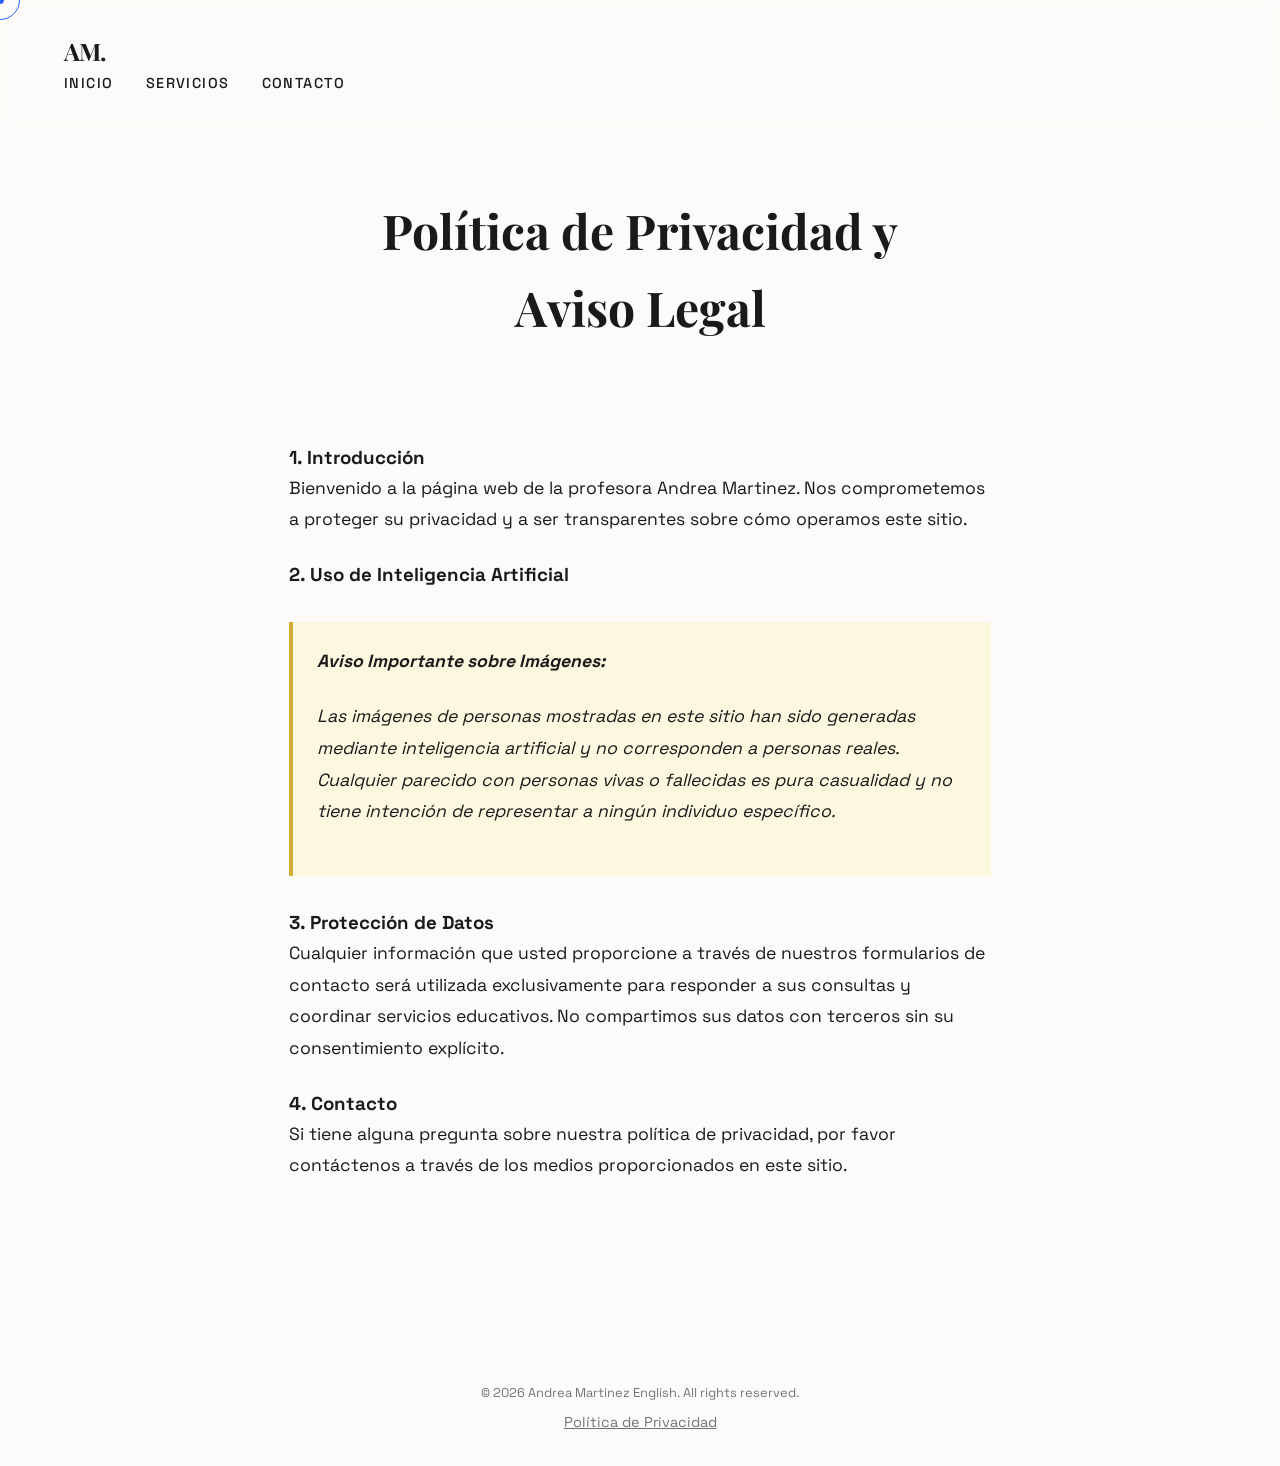
==== privacidad.html @ e74ed4f0 "Add files via upload" ====
<!DOCTYPE html>
<html lang="es">

<head>
    <meta charset="UTF-8">
    <meta name="viewport" content="width=device-width, initial-scale=1.0">
    <title>Política de Privacidad | Andrea Martinez</title>
    <link rel="preconnect" href="https://fonts.googleapis.com">
    <link rel="preconnect" href="https://fonts.gstatic.com" crossorigin>
    <link
        href="https://fonts.googleapis.com/css2?family=Playfair+Display:ital,wght@0,400;0,700;1,400&family=Space+Grotesk:wght@300;400;500;700&display=swap"
        rel="stylesheet">
    <link rel="stylesheet" href="css/style.css">
    <style>
        .privacy-section {
            padding: 12rem 0 6rem;
            min-height: 80vh;
        }

        .privacy-content {
            max-width: 800px;
            margin: 0 auto;
            background: var(--bg-color-light, rgba(255, 255, 255, 0.05));
            padding: 3rem;
            border-radius: 1rem;
            border: 1px solid rgba(255, 255, 255, 0.1);
        }

        .privacy-text p {
            margin-bottom: 1.5rem;
            line-height: 1.8;
            font-size: 1.1rem;
            color: var(--text-color, #333);
        }

        .ai-disclaimer {
            background-color: rgba(255, 215, 0, 0.1);
            /* Subtle gold tint if gold is a theme color */
            border-left: 4px solid #d4af37;
            padding: 1.5rem;
            margin: 2rem 0;
            font-style: italic;
        }

        @media (max-width: 768px) {
            .privacy-section {
                padding: 8rem 0 4rem;
            }

            .privacy-content {
                padding: 1.5rem;
            }
        }
    </style>
</head>

<body>
    <div class="cursor-dot" data-cursor-dot></div>
    <div class="cursor-outline" data-cursor-outline></div>

    <header class="header">
        <nav class="nav">
            <a href="index.html" class="logo">AM.</a>
            <div class="hamburger">
                <span class="bar"></span>
                <span class="bar"></span>
                <span class="bar"></span>
            </div>
            <ul class="nav-list">
                <li><a href="index.html" class="nav-link">Inicio</a></li>
                <li><a href="servicios.html" class="nav-link">Servicios</a></li>
                <li><a href="#contact" class="nav-link">Contacto</a></li>
            </ul>
        </nav>
    </header>

    <main>
        <section class="privacy-section">
            <div class="container">
                <h1 class="section-title" style="text-align: center; margin-bottom: 3rem;">Política de Privacidad
                    y<br>Aviso Legal</h1>

                <div class="privacy-content">
                    <div class="privacy-text">
                        <h3>1. Introducción</h3>
                        <p>Bienvenido a la página web de la profesora Andrea Martinez. Nos comprometemos a proteger su
                            privacidad y a ser transparentes sobre cómo operamos este sitio.</p>

                        <h3>2. Uso de Inteligencia Artificial</h3>
                        <div class="ai-disclaimer">
                            <p><strong>Aviso Importante sobre Imágenes:</strong></p>
                            <p>Las imágenes de personas mostradas en este sitio han sido generadas mediante inteligencia
                                artificial y no corresponden a personas reales. Cualquier parecido con personas vivas o
                                fallecidas es pura casualidad y no tiene intención de representar a ningún individuo
                                específico.</p>
                        </div>

                        <h3>3. Protección de Datos</h3>
                        <p>Cualquier información que usted proporcione a través de nuestros formularios de contacto será
                            utilizada exclusivamente para responder a sus consultas y coordinar servicios educativos. No
                            compartimos sus datos con terceros sin su consentimiento explícito.</p>

                        <h3>4. Contacto</h3>
                        <p>Si tiene alguna pregunta sobre nuestra política de privacidad, por favor contáctenos a través
                            de los medios proporcionados en este sitio.</p>
                    </div>
                </div>
            </div>
        </section>
    </main>

    <footer class="footer">
        <p>&copy; 2026 Andrea Martinez English. All rights reserved.</p>
        <p style="font-size: 0.9rem; margin-top: 0.5rem;"><a href="privacidad.html"
                style="color: inherit; text-decoration: underline;">Política de Privacidad</a></p>
    </footer>

    <!-- Anti-Inspection Script -->
    <script src="js/anti-inspect.js"></script>
    <script src="js/main.js"></script>
</body>

</html>
---- css/style.css ----
/* Global Styles */
:root {
    --bg-color: #fcfbf9;
    --text-color: #1a1a1a;
    --accent-color: #2962ff;
    --secondary-color: #e0e0e0;
    --font-heading: 'Playfair Display', serif;
    --font-body: 'Space Grotesk', sans-serif;
    --transition: all 0.6s cubic-bezier(0.16, 1, 0.3, 1);
}

* {
    margin: 0;
    padding: 0;
    box-sizing: border-box;
}

body {
    font-family: var(--font-body);
    background-color: var(--bg-color);
    color: var(--text-color);
    overflow-x: hidden;
    line-height: 1.6;
}

a {
    text-decoration: none;
    color: inherit;
}

ul {
    list-style: none;
}

/* Custom Cursor */
.cursor-dot {
    width: 8px;
    height: 8px;
    background-color: var(--accent-color);
    border-radius: 50%;
    position: fixed;
    pointer-events: none;
    z-index: 9999;
    top: 0;
    left: 0;
    transform: translate(-50%, -50%);
}

.cursor-outline {
    width: 40px;
    height: 40px;
    border: 1px solid var(--accent-color);
    border-radius: 50%;
    position: fixed;
    pointer-events: none;
    z-index: 9998;
    top: 0;
    left: 0;
    transform: translate(-50%, -50%);
    transition: width 0.2s, height 0.2s, background-color 0.2s;
}

/* Header */
.header {
    position: fixed;
    top: 0;
    left: 0;
    width: 100%;
    padding: 2rem 5%;
    display: flex;
    justify-content: space-between;
    align-items: center;
    z-index: 100;
    background: transparent;
    /* Glassmorphism on scroll handled via JS ideally, keeping simple for now */
    backdrop-filter: blur(5px);
}

.logo {
    font-family: var(--font-heading);
    font-size: 1.5rem;
    font-weight: 700;
    letter-spacing: -0.05em;
}

.nav-list {
    display: flex;
    gap: 2rem;
}

.nav-link {
    position: relative;
    font-size: 0.9rem;
    text-transform: uppercase;
    letter-spacing: 0.1em;
    font-weight: 500;
}

.nav-link::after {
    content: '';
    position: absolute;
    bottom: -5px;
    left: 0;
    width: 0;
    height: 1px;
    background-color: var(--text-color);
    transition: var(--transition);
}

.nav-link:hover::after {
    width: 100%;
}

/* Hero Section - Redesign */
.hero {
    height: 100vh;
    width: 100%;
    position: relative;
    overflow: hidden;
    display: flex;
    align-items: center;
    background-color: var(--bg-color);
}

.hero-bg-wrapper {
    position: absolute;
    top: 0;
    right: 0;
    width: 60%;
    /* Occupy right side */
    height: 100%;
    z-index: 1;
    clip-path: polygon(20% 0, 100% 0, 100% 100%, 0% 100%);
    /* Diagonal cut */
}

.hero-bg-img {
    width: 100%;
    height: 100%;
    object-fit: cover;
    object-position: center top;
}

.hero-overlay {
    position: absolute;
    top: 0;
    left: 0;
    width: 100%;
    height: 100%;
    background: linear-gradient(to right, rgba(255, 255, 255, 0.1), transparent);
    /* Soft blend */
}

.hero-content {
    position: relative;
    width: 50%;
    /* Left half */
    padding-left: 8%;
    /* Indent */
    z-index: 10;
}

.hero-title {
    font-family: var(--font-heading);
    font-size: 6rem;
    /* Bigger */
    line-height: 0.95;
    margin-bottom: 2rem;
    color: var(--text-color);
}

.reveal-text {
    display: block;
    transform: translateY(100%);
    opacity: 0;
    animation: slideUp 1s cubic-bezier(0.16, 1, 0.3, 1) forwards;
}

.reveal-text:nth-child(1) {
    animation-delay: 0.2s;
}

.reveal-text:nth-child(2) {
    animation-delay: 0.3s;
}

.reveal-text:nth-child(3) {
    animation-delay: 0.4s;
}

@keyframes slideUp {
    to {
        transform: translateY(0);
        opacity: 1;
    }
}

.hero-subtitle {
    font-size: 1.5rem;
    margin-bottom: 3rem;
    font-weight: 300;
    max-width: 450px;
    opacity: 0;
    animation: fadeIn 1s ease forwards 0.8s;
}

@keyframes fadeIn {
    to {
        opacity: 0.8;
    }
}

.btn-primary {
    display: inline-block;
    padding: 1.2rem 3rem;
    background-color: var(--text-color);
    color: var(--bg-color);
    border-radius: 0px;
    /* Minimalist sharp edges */
    font-family: var(--font-body);
    font-weight: 500;
    text-transform: uppercase;
    letter-spacing: 0.2em;
    transition: var(--transition);
    border: 1px solid var(--text-color);
    cursor: pointer;
}

.btn-primary:hover {
    background-color: transparent;
    color: var(--text-color);
    padding-left: 4rem;
    /* Slide effect */
}

.hero-name-tag {
    position: absolute;
    bottom: 3rem;
    right: 3rem;
    z-index: 20;
    writing-mode: vertical-rl;
    text-orientation: mixed;
    transform: rotate(180deg);
    /* Read upwards */
}

.hero-name-tag span {
    font-family: var(--font-body);
    font-size: 1rem;
    letter-spacing: 0.3em;
    text-transform: uppercase;
    color: white;
    /* Contrast against image */
    font-weight: 600;
    opacity: 0.8;
}

/* Mobile Adjustments for Hero */
@media (max-width: 768px) {
    .hero {
        flex-direction: column;
        justify-content: flex-end;
        /* Text at bottom */
    }

    .hero-bg-wrapper {
        width: 100%;
        height: 60%;
        /* Top half */
        top: 0;
        right: 0;
        clip-path: none;
        mask-image: linear-gradient(to bottom, black 80%, transparent);
        -webkit-mask-image: linear-gradient(to bottom, black 80%, transparent);
    }

    .hero-content {
        width: 100%;
        padding: 2rem;
        padding-bottom: 6rem;
        background: transparent;
    }

    .hero-title {
        font-size: 3.5rem;
    }

    .hero-name-tag {
        bottom: 1.5rem;
        /* Move to bottom */
        top: auto;
        right: 0;
        left: 0;
        width: 100%;
        text-align: center;
        writing-mode: horizontal-tb;
        transform: none;
    }

    .hero-name-tag span {
        color: rgba(255, 255, 255, 0.7);
        border: none;
        padding: 0;
        font-size: 0.8rem;
    }
}

/* About Section */
.section {
    padding: 8rem 5%;
}

.section-title {
    font-family: var(--font-heading);
    font-size: 3rem;
    margin-bottom: 4rem;
    text-align: left;
}

.about-grid {
    display: grid;
    grid-template-columns: 1fr 1.5fr 0.5fr;
    /* Image - Text - Stats */
    gap: 4rem;
    align-items: center;
}

/* Creative Image Styles */
.about-image {
    position: relative;
    padding: 2rem;
}

.image-wrapper {
    position: relative;
    width: 100%;
    aspect-ratio: 3/4;
}

.about-img {
    width: 100%;
    height: 100%;
    object-fit: cover;
    border-radius: 4px;
    z-index: 2;
    position: relative;
    box-shadow: 20px 20px 0 rgba(0, 0, 0, 0.1);
}

.img-backdrop {
    position: absolute;
    top: -2rem;
    left: -2rem;
    width: 100%;
    height: 100%;
    border: 2px solid var(--accent-color);
    z-index: 1;
    transition: transform 0.5s ease;
}

.about-image:hover .img-backdrop {
    transform: translate(1rem, 1rem);
}

/* Mobile Responsiveness for About */
@media (max-width: 900px) {
    .about-grid {
        grid-template-columns: 1fr;
        gap: 2rem;
    }

    .about-image {
        max-width: 400px;
        margin: 0 auto;
        padding: 0;
        margin-bottom: 2rem;
    }

    .img-backdrop {
        top: 1rem;
        left: 1rem;
        width: 90%;
        height: 90%;
    }

    .about-stats {
        flex-direction: row;
        border-left: none;
        border-top: 1px solid var(--secondary-color);
        padding-left: 0;
        padding-top: 2rem;
        justify-content: space-around;
    }

    .stat-item {
        margin-bottom: 0;
        text-align: center;
    }
}

.about-text p {
    font-size: 1.5rem;
    margin-bottom: 2rem;
    font-weight: 300;
}

.about-stats {
    display: flex;
    flex-direction: column;
    justify-content: center;
    border-left: 1px solid var(--secondary-color);
    padding-left: 4rem;
}

.stat-item {
    margin-bottom: 3rem;
}

.stat-number {
    font-family: var(--font-heading);
    font-size: 4rem;
    display: block;
    line-height: 1;
}

.stat-label {
    text-transform: uppercase;
    font-size: 0.8rem;
    letter-spacing: 0.1em;
    color: #666;
}

/* Experience Section */
.section.experience {
    background-color: var(--text-color);
    color: var(--bg-color);
}

.section.experience .section-title {
    color: var(--bg-color);
}

.timeline {
    position: relative;
    max-width: 1000px;
    margin: 0 auto;
    display: flex;
    flex-direction: column;
    gap: 8rem;
}

.timeline::before {
    content: '';
    position: absolute;
    left: 50%;
    top: 0;
    width: 1px;
    height: 100%;
    background: rgba(255, 255, 255, 0.1);
    /* Light line for dark bg */
    transform: translateX(-50%);
}

.timeline-item {
    position: relative;
    width: 50%;
    padding: 0 4rem;
}

.timeline-item.left {
    align-self: flex-start;
    text-align: right;
    border-right: 3px solid var(--accent-color);
}

.timeline-item.right {
    align-self: flex-end;
    text-align: left;
    border-left: 3px solid var(--accent-color);
}

.timeline-item.left .timeline-year {
    right: 0;
    transform: translate(30%, -20%);
}

.timeline-item.right .timeline-year {
    left: 0;
    transform: translate(-30%, -20%);
}

.timeline-year {
    position: absolute;
    top: 0;
    font-family: var(--font-heading);
    font-size: 10rem;
    line-height: 1;
    opacity: 0.05;
    color: var(--bg-color);
    /* White year for dark bg */
    z-index: 0;
    pointer-events: none;
    font-weight: 700;
}

.timeline-content {
    position: relative;
    z-index: 5;
}

.timeline-role {
    font-family: var(--font-heading);
    font-size: 2rem;
    margin-bottom: 0.5rem;
    color: var(--bg-color);
}

.timeline-company {
    display: block;
    font-weight: 700;
    text-transform: uppercase;
    letter-spacing: 0.1em;
    font-size: 0.9rem;
    color: var(--accent-color);
    margin-bottom: 1.5rem;
}

@media (max-width: 768px) {
    .timeline::before {
        left: 20px;
    }

    .timeline-item {
        width: 100%;
        padding-left: 60px;
        padding-right: 0;
        text-align: left;
        border: none;
    }

    .timeline-item.left,
    .timeline-item.right {
        align-self: flex-start;
        text-align: left;
        border-left: 3px solid var(--accent-color);
    }

    .timeline-year {
        font-size: 6rem;
        left: 10px !important;
        opacity: 0.08;
        transform: translate(0, -30%) !important;
    }
}

.methods {
    background-color: #111;
    color: white;
    overflow: hidden;
    /* Important for 3D elements sticking out */
}

.methods-cta {
    text-align: center;
    margin-top: 3rem;
    position: relative;
    z-index: 20;
}

.methods .btn-primary {
    background-color: #ffffff;
    color: #111111;
    border-color: #ffffff;
}

.methods .btn-primary:hover {
    background-color: transparent;
    color: #ffffff;
}

.btn-icon {
    display: inline-flex;
    align-items: center;
    gap: 0.8rem;
}

.carousel-container {
    position: relative;
    height: 600px;
    /* Fixed height for simplicity */
    width: 70%;
    margin: 0 auto;
    perspective: 1000px;
    display: flex;
    /* Center track */
    justify-content: center;
}

.carousel-track {
    position: relative;
    width: 100%;
    height: 100%;
    transform-style: preserve-3d;
    transition: transform 0.5s;
    /* Smooth track movement if needed */
}

.card {
    position: absolute;
    top: 50px;
    left: 50%;
    width: 350px;
    height: 500px;
    background: white;
    color: var(--text-color);
    padding: 3rem;
    border-radius: 15px;
    transform: translateX(-50%) translateZ(-500px) rotateY(0deg);
    /* Initial hidden state logic handled by JS classes */
    opacity: 0;
    transition: transform 0.8s, opacity 0.8s, box-shadow 0.3s;
    box-shadow: 0 20px 50px rgba(0, 0, 0, 0.5);
    display: flex;
    flex-direction: column;
    justify-content: space-between;
}

/* Card States */
.card.active {
    transform: translateX(-50%) translateZ(0) scale(1);
    opacity: 1;
    z-index: 10;
}

.card.next {
    transform: translateX(20%) translateZ(-300px) rotateY(-25deg);
    opacity: 0.6;
    z-index: 5;
    cursor: pointer;
}

.card.prev {
    transform: translateX(-120%) translateZ(-300px) rotateY(25deg);
    opacity: 0.6;
    z-index: 5;
    cursor: pointer;
}

/* Hidden cards */
.card:not(.active):not(.next):not(.prev) {
    transform: translateX(-50%) translateZ(-800px);
    opacity: 0;
    pointer-events: none;
}

.card-number {
    font-family: var(--font-heading);
    font-size: 4rem;
    opacity: 0.1;
    align-self: flex-end;
}

.card h3 {
    font-size: 2rem;
    font-family: var(--font-heading);
    margin-bottom: 1rem;
}

.carousel-controls {
    position: absolute;
    bottom: 0px;
    left: 50%;
    transform: translateX(-50%);
    display: flex;
    gap: 2rem;
    z-index: 20;
}

.control-btn {
    background: transparent;
    border: 1px solid rgba(255, 255, 255, 0.2);
    color: white;
    width: 50px;
    height: 50px;
    border-radius: 50%;
    cursor: pointer;
    transition: var(--transition);
    font-size: 1.2rem;
}

.control-btn:hover {
    background: white;
    color: black;
}

/* Contact Section */
.contact-wrapper {
    text-align: center;
    max-width: 600px;
    margin: 0 auto;
}

.contact-form {
    display: flex;
    flex-direction: column;
    gap: 1.5rem;
    margin-top: 3rem;
}

input,
textarea {
    width: 100%;
    padding: 1rem;
    background: transparent;
    border: none;
    border-bottom: 1px solid rgba(0, 0, 0, 0.2);
    font-family: var(--font-body);
    font-size: 1rem;
    outline: none;
    transition: border-color 0.3s;
}

input:focus,
textarea:focus {
    border-bottom-color: var(--text-color);
}

.footer {
    text-align: center;
    padding: 2rem;
    font-size: 0.8rem;
    opacity: 0.6;
}

/* Responsive */
/* Responsive */
.hamburger {
    display: none;
    cursor: pointer;
    z-index: 1000;
    width: 30px;
    height: 20px;
    position: relative;
    background: transparent;
    border: none;
}

.bar {
    display: block;
    width: 100%;
    height: 3px;
    /* Slightly thicker */
    background-color: var(--text-color);
    position: absolute;
    left: 0;
    transition: all 0.3s ease-in-out;
    border-radius: 2px;
}

/* Positioning Bars */
.bar:nth-child(1) {
    top: 0;
}

.bar:nth-child(2) {
    top: 50%;
    transform: translateY(-50%);
}

.bar:nth-child(3) {
    bottom: 0;
}

/* Hamburger Animation */
.hamburger.active .bar:nth-child(1) {
    top: 50%;
    transform: translateY(-50%) rotate(45deg);
}

.hamburger.active .bar:nth-child(2) {
    opacity: 0;
}

.hamburger.active .bar:nth-child(3) {
    bottom: 50%;
    transform: translateY(50%) rotate(-45deg);
}


@media (max-width: 768px) {
    .header {
        padding: 1.5rem;
    }

    .hamburger {
        display: block;
    }

    .nav-list {
        position: fixed;
        left: -100%;
        top: 0;
        gap: 0;
        flex-direction: column;
        background-color: var(--bg-color);
        /* Match body bg */
        width: 100%;
        height: 100vh;
        /* Full viewport height */
        justify-content: center;
        /* Center items vertically */
        align-items: center;
        /* Center items horizontally */
        text-align: center;
        transition: 0.5s cubic-bezier(0.16, 1, 0.3, 1);
        z-index: 999;
        /* Below header/hamburger but above content */
    }

    .nav-list.active {
        left: 0;
    }

    .nav-list li {
        margin: 2rem 0;
    }
}

/* Floating Social Sidebar */
.floating-social-sidebar {
    position: fixed;
    left: 2rem;
    bottom: 2rem;
    /* Bottom left as per common pattern */
    display: flex;
    flex-direction: column;
    gap: 1.5rem;
    z-index: 100;
}

.social-icon {
    display: flex;
    align-items: center;
    justify-content: center;
    width: 50px;
    height: 50px;
    border-radius: 50%;
    background-color: rgba(255, 255, 255, 0.1);
    /* Glassy default */
    backdrop-filter: blur(5px);
    border: 1px solid rgba(255, 255, 255, 0.2);
    color: var(--text-color);
    transition: all 0.3s ease;
    box-shadow: 0 4px 15px rgba(0, 0, 0, 0.1);
}

.social-icon svg {
    width: 24px;
    height: 24px;
    stroke-width: 1.5;
}

.social-icon:hover {
    transform: translateX(5px) scale(1.1);
    background-color: var(--text-color);
    color: var(--bg-color);
    border-color: var(--text-color);
}

.social-icon.whatsapp:hover {
    background-color: #25D366;
    /* WhatsApp Brand Color */
    border-color: #25D366;
    color: white;
}

.social-icon.phone:hover {
    background-color: var(--accent-color);
    border-color: var(--accent-color);
    color: white;
}

/* Mobile Adjustments for Sidebar */
@media (max-width: 768px) {
    .floating-social-sidebar {
        left: 1rem;
        bottom: 1.5rem;
        gap: 1rem;
    }

    .social-icon {
        width: 40px;
        height: 40px;
        background-color: rgba(255, 255, 255, 0.9);
        /* Solid on mobile for visibility */
    }

    .social-icon svg {
        width: 20px;
        height: 20px;
    }
}

@media (max-width: 768px) {
    .nav-link {
        font-size: 1.5rem;
        /* Larger font for mobile menu */
    }

    .hero {
        grid-template-columns: 1fr;
        padding-top: 100px;
        height: auto;
        min-height: 100vh;
        text-align: center;
        justify-items: center;
    }

    /* Center hero on mobile */
    .hero-title {
        font-size: 3rem;
    }

    .hero-subtitle {
        margin-left: auto;
        margin-right: auto;
    }

    .hero-image-container {
        display: block;
        /* Show image on mobile */
        width: 100%;
        height: 40vh;
        margin-top: 2rem;
        border-radius: 20px;
    }

    .about-grid {
        grid-template-columns: 1fr;
        gap: 2rem;
    }

    .about-stats {
        border-left: none;
        border-top: 1px solid var(--secondary-color);
        padding-left: 0;
        padding-top: 2rem;
        flex-direction: row;
        justify-content: space-between;
    }

    /* Carousel Mobile Adjustments */
    .carousel-container {
        width: 100%;
        height: 500px;
        perspective: none;
    }

    /* Remove 3D perspective on mobile for flat swipe */
    .card {
        width: 85%;
        height: 400px;
        padding: 2rem;
        top: 0;
    }

    .card.next {
        transform: translateX(100%) scale(0.8);
        opacity: 0;
        pointer-events: none;
    }

    .card.prev {
        transform: translateX(-100%) scale(0.8);
        opacity: 0;
        pointer-events: none;
    }

    .card.active {
        transform: translateX(-50%) scale(1);
        opacity: 1;
        z-index: 10;
        left: 50%;
    }
}

/* --- Hamburger Menu & Responsive Nav (Appended) --- */
@media (min-width: 769px) {
    .hamburger {
        display: none !important;
    }
}

@media (max-width: 768px) {
    .hamburger {
        display: block;
        cursor: pointer;
        z-index: 200;
        position: relative;
    }

    .bar {
        display: block;
        width: 25px;
        height: 3px;
        margin: 5px auto;
        -webkit-transition: all 0.3s ease-in-out;
        transition: all 0.3s ease-in-out;
        background-color: var(--text-color);
    }

    .hamburger.active .bar:nth-child(2) {
        opacity: 0;
    }

    .hamburger.active .bar:nth-child(1) {
        transform: translateY(8px) rotate(45deg);
    }

    .hamburger.active .bar:nth-child(3) {
        transform: translateY(-8px) rotate(-45deg);
    }

    .nav-list {
        position: fixed;
        left: -100%;
        top: 0;
        gap: 0;
        flex-direction: column;
        background-color: #ffffff;
        width: 100%;
        height: 100vh;
        text-align: center;
        transition: 0.3s cubic-bezier(0.16, 1, 0.3, 1);
        box-shadow: 0 10px 27px rgba(0, 0, 0, 0.05);
        justify-content: center;
        z-index: 100;
        align-items: center;
    }

    .nav-list.active {
        left: 0;
    }

    .nav-link {
        font-size: 2rem;
        margin: 1.5rem 0;
        color: var(--text-color);
    }
}

/* --- Reviews Section (Infinite Scroll) --- */
.reviews-section {
    position: relative;
    overflow: hidden;
    padding: 6rem 0;
    /* Premium Texture Background */
    background-color: #faf9f6;
    background-image: radial-gradient(#e0e0e0 1px, transparent 1px);
    background-size: 20px 20px;
}

.reviews-container {
    width: 100%;
    overflow: hidden;
    position: relative;
}

/* Gradient overlay for smooth fade edges - Matching new bg */
.reviews-container::before,
.reviews-container::after {
    content: "";
    position: absolute;
    top: 0;
    width: 150px;
    height: 100%;
    z-index: 2;
    pointer-events: none;
}

.reviews-container::before {
    left: 0;
    background: linear-gradient(to right, #faf9f6, transparent);
}

.reviews-container::after {
    right: 0;
    background: linear-gradient(to left, #faf9f6, transparent);
}

.reviews-track {
    display: flex;
    gap: 2rem;
    width: max-content;
    animation: scroll 40s linear infinite;
    padding-left: 2rem;
}

.reviews-track:hover {
    animation-play-state: paused;
}

@keyframes scroll {
    0% {
        transform: translateX(0);
    }

    100% {
        transform: translateX(calc(-350px * 10 - 20rem));
    }

    /* Adjust calculation based on card width + gap */
}

.review-card {
    width: 350px;
    padding: 2.5rem;
    background: rgba(255, 255, 255, 0.5);
    backdrop-filter: blur(10px);
    border: 1px solid rgba(0, 0, 0, 0.05);
    border-radius: 4px;
    /* Minimalist */
    flex-shrink: 0;
    transition: transform 0.3s ease, box-shadow 0.3s ease;
    display: flex;
    flex-direction: column;
    justify-content: space-between;
}

.review-card:hover {
    transform: translateY(-5px);
    box-shadow: 0 10px 30px rgba(0, 0, 0, 0.08);
    background: #ffffff;
    border-color: var(--secondary-color);
}

.review-text {
    font-size: 1.1rem;
    font-style: italic;
    color: #444;
    margin-bottom: 1.5rem;
    line-height: 1.6;
}

.review-author {
    border-top: 1px solid rgba(0, 0, 0, 0.1);
    padding-top: 1rem;
    display: flex;
    justify-content: space-between;
    align-items: center;
}

.author-name {
    font-family: var(--font-heading);
    font-weight: 700;
    color: var(--text-color);
}

.author-service {
    font-size: 0.8rem;
    text-transform: uppercase;
    letter-spacing: 0.05em;
    color: var(--accent-color);
}

@media (max-width: 768px) {

    .reviews-container::before,
    .reviews-container::after {
        width: 50px;
        /* Smaller fade on mobile */
    }

    .review-card {
        width: 280px;
        padding: 1.5rem;
    }
}

/* Contact Section Texture */
.section.contact {
    background-color: #faf9f6;
    background-image: radial-gradient(#e0e0e0 1px, transparent 1px);
    background-size: 20px 20px;
}

/* --- Developer Watermark Badge --- */
.developer-badge {
    position: fixed;
    bottom: 100px;
    /* Position above Tawk.to (default ~20px) */
    right: 20px;
    z-index: 9990;
    /* High z-index but below cursor/modals */
    display: flex;
    align-items: center;
    gap: 12px;
    background-color: #050505;
    /* Deep Black */
    padding: 8px 16px;
    border-radius: 8px;
    border: 1px solid #FFD700;
    /* Gold Border */
    box-shadow: 0 4px 12px rgba(0, 0, 0, 0.3);
    text-decoration: none;
    transition: transform 0.3s ease, box-shadow 0.3s ease;
}

.developer-badge:hover {
    transform: translateY(-3px);
    box-shadow: 0 6px 16px rgba(255, 215, 0, 0.2);
    /* Gold glow on hover */
}

.dev-logo-wrapper {
    width: 24px;
    height: 24px;
    display: flex;
    align-items: center;
    justify-content: center;
}

.dev-logo {
    width: 100%;
    height: 100%;
    object-fit: contain;
    /* Ensure existing logo looks good, if it's dark this might need invert */
}

.dev-text {
    font-family: var(--font-body);
    /* Consistent font */
    font-size: 0.8rem;
    color: #aeaeae;
    /* Light grey text */
    white-space: nowrap;
}

.dev-text strong {
    color: #ffffff;
    /* White prominence */
    font-weight: 700;
}

@media (max-width: 768px) {
    .developer-badge {
        bottom: 90px;
        right: 15px;
        padding: 6px 12px;
    }

    .dev-text {
        font-size: 0.7rem;
    }
}

/* --- Booking Section (The Portal Design) --- */
.section.booking {
    padding: 8rem 0;
    background-color: #ffffff;
    position: relative;
    overflow: hidden;
}

.booking-wrapper {
    display: grid;
    grid-template-columns: 1fr 1fr;
    gap: 6rem;
    /* Increased gap for better breathing room */
    align-items: center;
    max-width: 1200px;
    margin: 0 auto;
    /* Ensure centering */
}

.booking-content {
    text-align: left;
    /* Explicit left alignment */
    z-index: 2;
    padding: 0;
    /* Remove right padding that might off-center */
}

.booking-subtitle {
    display: block;
    font-family: var(--font-body);
    font-size: 0.9rem;
    text-transform: uppercase;
    letter-spacing: 0.2em;
    color: var(--accent-color);
    margin-bottom: 1.5rem;
    font-weight: 600;
}

.booking-title {
    font-family: var(--font-heading);
    font-size: 4rem;
    /* Larger, more impact */
    line-height: 1.1;
    color: var(--text-color);
    margin-bottom: 2rem;
}

.booking-text {
    font-size: 1.15rem;
    color: #555;
    margin-bottom: 3rem;
    line-height: 1.8;
    max-width: 90%;
}

/* Creative Image Styling - The Arch */
.booking-image-container {
    position: relative;
    height: 600px;
    width: 100%;
    display: flex;
    justify-content: center;
    align-items: center;
}

.booking-img {
    width: 100%;
    height: 100%;
    object-fit: cover;
    /* The Arch Mask */
    border-radius: 300px 300px 20px 20px;
    box-shadow: 0 30px 60px rgba(0, 0, 0, 0.15);
    /* Soft, deep shadow */
    transition: transform 0.6s cubic-bezier(0.16, 1, 0.3, 1);
}

.booking-image-container:hover .booking-img {
    transform: translateY(-10px) scale(1.02);
}

@media (max-width: 968px) {
    .booking-wrapper {
        grid-template-columns: 1fr;
        gap: 4rem;
        text-align: center;
    }

    .booking-content {
        max-width: 600px;
        margin: 0 auto;
        /* Center text block on mobile */
        text-align: center;
        order: 1;
        /* Text first on mobile */
    }

    .booking-text {
        margin-left: auto;
        margin-right: auto;
    }

    .booking-image-container {
        height: 500px;
        order: -1;
        /* Image on top */
    }

    .booking-img {
        width: 80%;
        /* Don't be full width on mobile */
        height: 100%;
    }
}
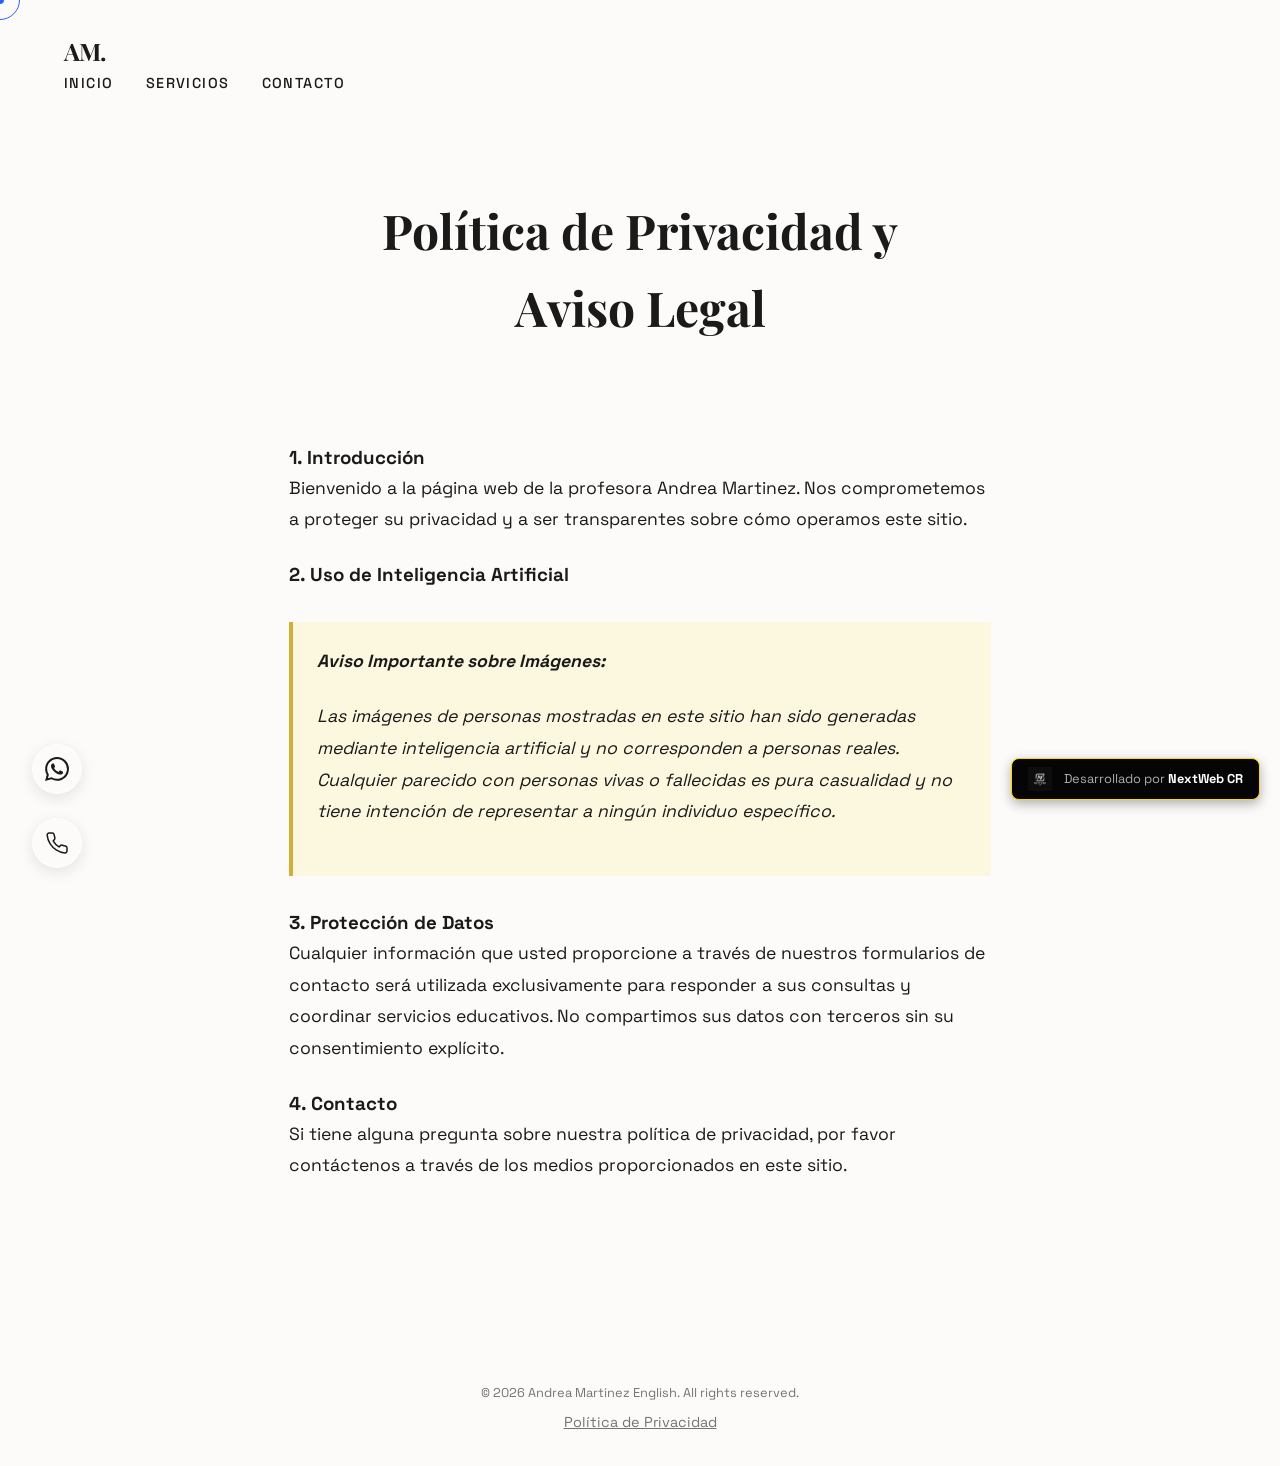
==== commit 000ac688: "Update privacidad.html" ====
--- a/privacidad.html
+++ b/privacidad.html
@@ -115,9 +115,52 @@
                 style="color: inherit; text-decoration: underline;">Política de Privacidad</a></p>
     </footer>
 
+     <!-- Floating Social Sidebar -->
+    <div class="floating-social-sidebar">
+        <a href="https://wa.me/50670204207" target="_blank" class="social-icon whatsapp" title="WhatsApp">
+            <svg xmlns="http://www.w3.org/2000/svg" width="24" height="24" viewBox="0 0 24 24" fill="currentColor"
+                stroke="none">
+                <path
+                    d="M17.472 14.382c-.297-.149-1.758-.867-2.03-.967-.273-.099-.471-.148-.67.15-.197.297-.767.966-.94 1.164-.173.199-.347.223-.644.075-.297-.15-1.255-.463-2.39-1.475-.883-.788-1.48-1.761-1.653-2.059-.173-.297-.018-.458.13-.606.134-.133.298-.347.446-.52.149-.174.198-.298.298-.497.099-.198.05-.371-.025-.52-.075-.149-.669-1.612-.916-2.207-.242-.579-.487-.5-.669-.51-.173-.008-.371-.01-.57-.01-.198 0-.52.074-.792.372-.272.297-1.04 1.016-1.04 2.479 0 1.462 1.065 2.875 1.213 3.074.149.198 2.096 3.2 5.077 4.487.709.306 1.262.489 1.694.625.712.227 1.36.195 1.871.118.571-.085 1.758-.719 2.006-1.413.248-.694.248-1.289.173-1.413-.074-.124-.272-.198-.57-.347m-5.421 7.403h-.004a9.87 9.87 0 01-5.031-1.378l-.361-.214-3.741.982.998-3.648-.235-.374a9.86 9.86 0 01-1.51-5.26c.001-5.45 4.436-9.884 9.888-9.884 2.64 0 5.122 1.03 6.988 2.898a9.825 9.825 0 012.893 6.994c-.003 5.45-4.437 9.884-9.885 9.884m8.413-18.297A11.815 11.815 0 0012.05 0C5.495 0 .16 5.335.157 11.892c0 2.096.547 4.142 1.588 5.945L.057 24l6.305-1.654a11.882 11.882 0 005.683 1.448h.005c6.554 0 11.89-5.335 11.893-11.893a11.821 11.821 0 00-3.48-8.413Z" />
+            </svg>
+        </a>
+        <a href="tel:+506 70204207" class="social-icon phone" title="Llamar">
+            <svg xmlns="http://www.w3.org/2000/svg" width="24" height="24" viewBox="0 0 24 24" fill="none"
+                stroke="currentColor" stroke-width="2" stroke-linecap="round" stroke-linejoin="round">
+                <path
+                    d="M22 16.92v3a2 2 0 0 1-2.18 2 19.79 19.79 0 0 1-8.63-3.07 19.5 19.5 0 0 1-6-6 19.79 19.79 0 0 1-3.07-8.67A2 2 0 0 1 4.11 2h3a2 2 0 0 1 2 1.72 12.84 12.84 0 0 0 .7 2.81 2 2 0 0 1-.45 2.11L8.09 9.91a16 16 0 0 0 6 6l1.27-1.27a2 2 0 0 1 2.11-.45 12.84 12.84 0 0 0 2.81.7A2 2 0 0 1 22 16.92z">
+                </path>
+            </svg>
+        </a>
+    </div>
+
+    <!--Start of Tawk.to Script-->
+    <script type="text/javascript">
+        var Tawk_API = Tawk_API || {}, Tawk_LoadStart = new Date();
+        (function () {
+            var s1 = document.createElement("script"), s0 = document.getElementsByTagName("script")[0];
+            s1.async = true;
+            s1.src = 'https://embed.tawk.to/69633d7c987b03197cb20051/1jelqgcbd';
+            s1.charset = 'UTF-8';
+            s1.setAttribute('crossorigin', '*');
+            s0.parentNode.insertBefore(s1, s0);
+        })();
+    </script>
+    <!--End of Tawk.to Script-->
+
+    <!-- Developer Watermark -->
+    <a href="https://nextwebcr.com" target="_blank" class="developer-badge">
+        <div class="dev-logo-wrapper">
+            <img src="img/logo.png" alt="NextWeb CR Logo" class="dev-logo">
+        </div>
+        <span class="dev-text">Desarrollado por <strong>NextWeb CR</strong></span>
+    </a>
+
+
+    
     <!-- Anti-Inspection Script -->
     <script src="js/anti-inspect.js"></script>
     <script src="js/main.js"></script>
 </body>
 
-</html>+</html>
